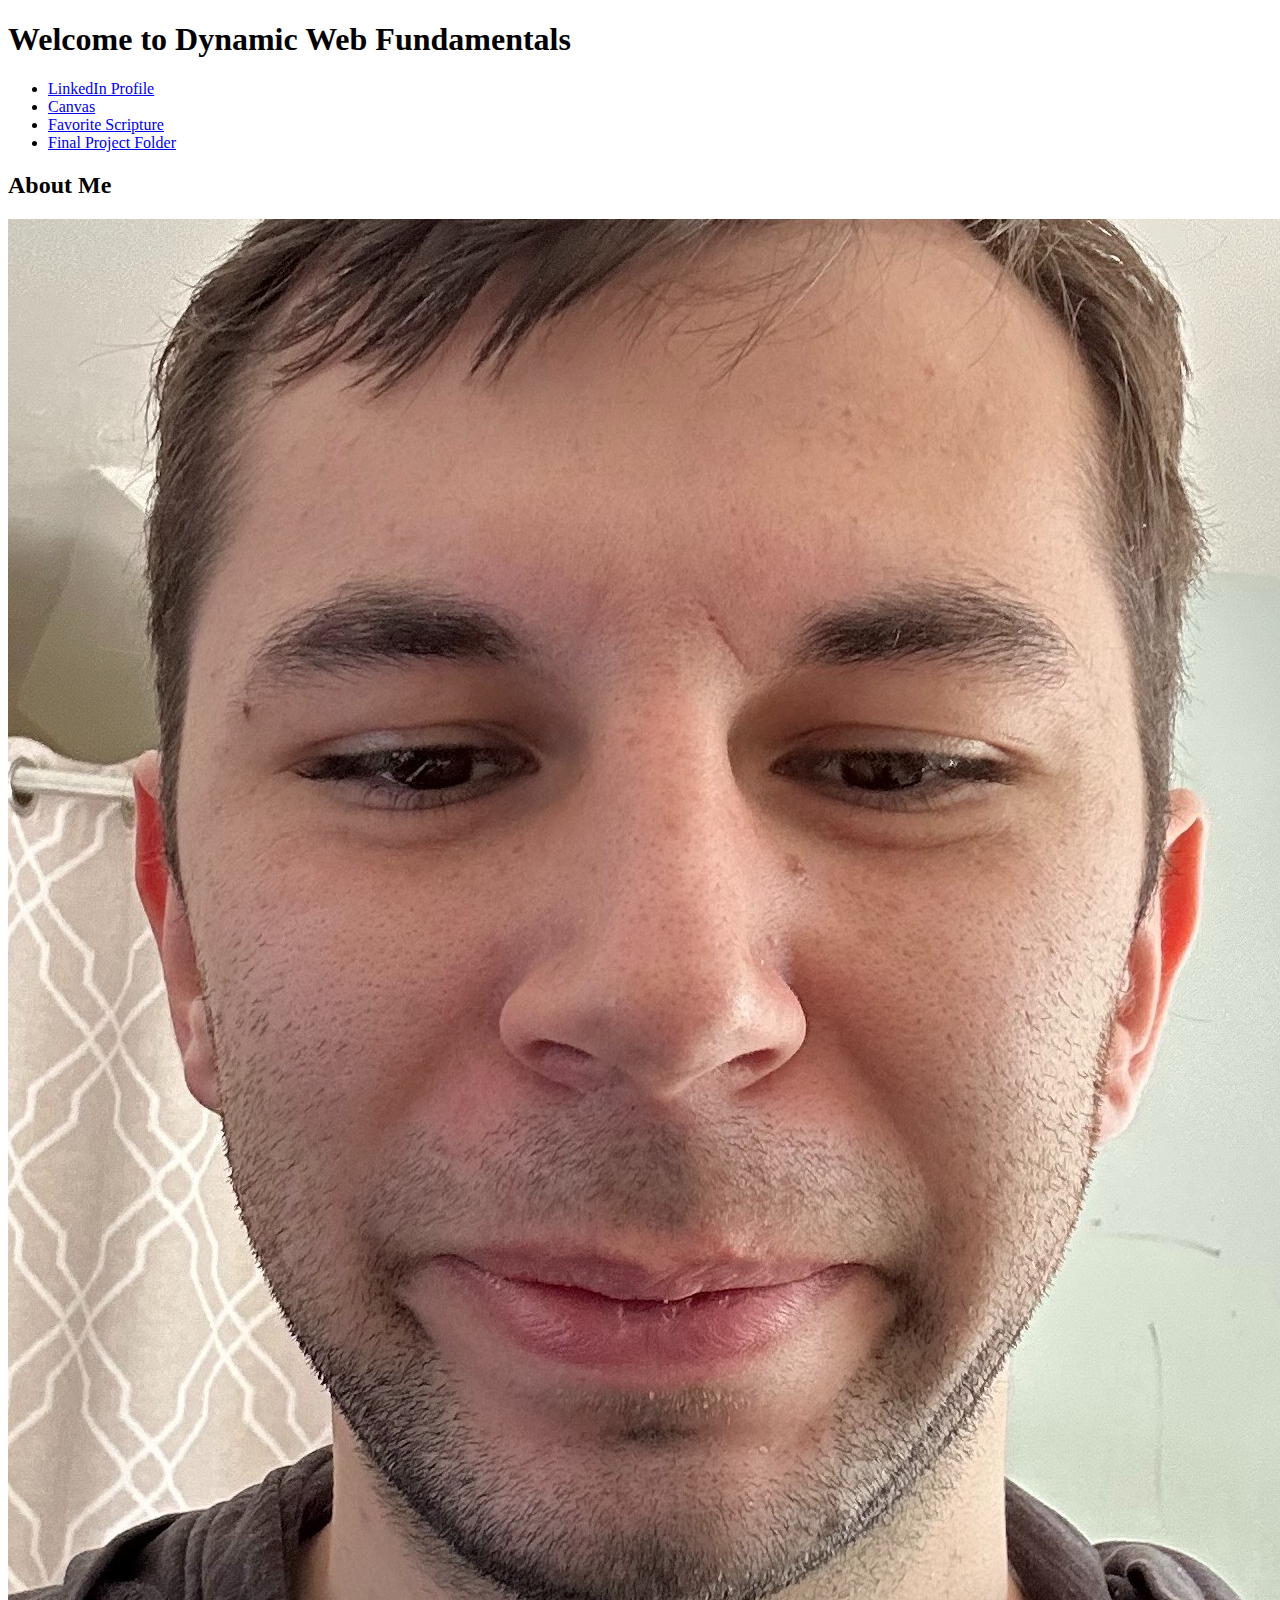
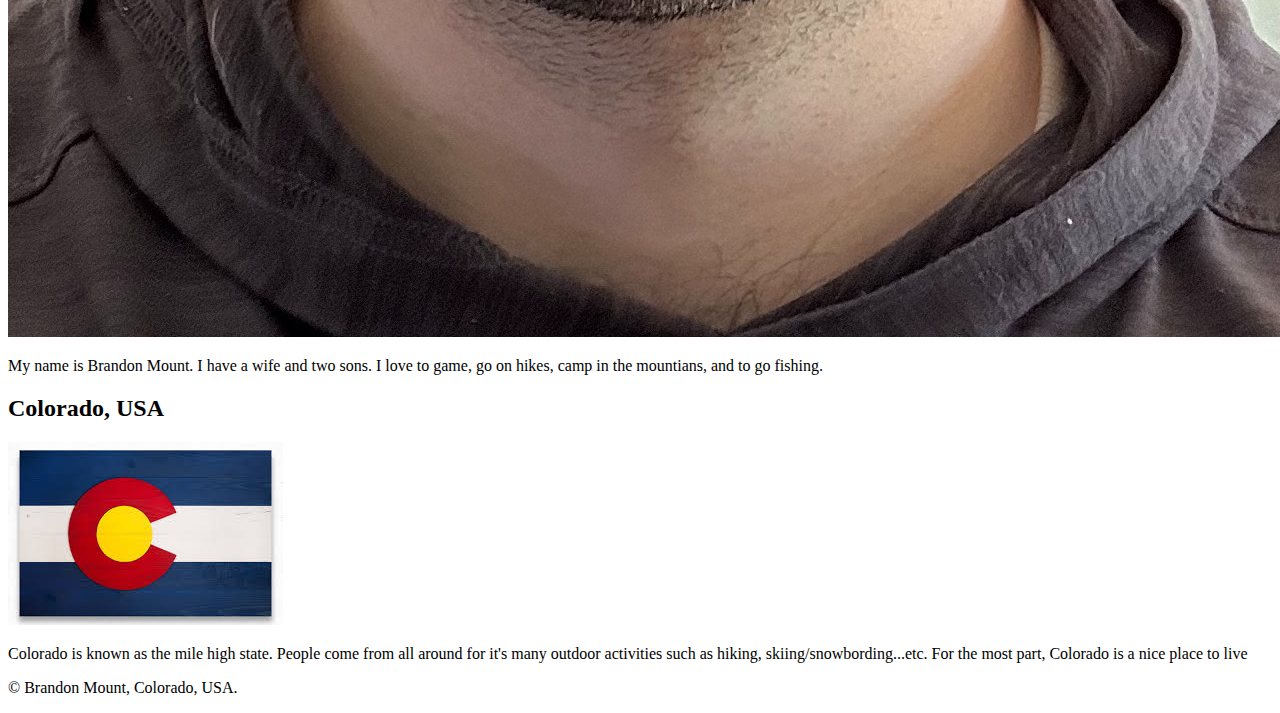
==== index.html @ b1673d18 "created a home page" ====
<!DOCTYPE html>
<html lang="en">
<head>
    <meta charset="UTF-8">
    <meta name="viewport" content="width=device-width, initial-scale=1.0">
    <title>WDD 131 - Dynamic Web Fundamentals - Brandon Mount</title>
    <meta name="description" content="WDD 131 - Dynamic Web Fundamentals. Brandon Mount. Learn about web development fundamentals with optimized images, navigation, and dynamic JavaScript updates.">
    <meta name="author" content="Brandon Mount">

    <!-- Google Fonts -->
    <link href="https://fonts.googleapis.com/css2?family=Roboto:wght@400;700&family=Open+Sans:wght@400;600&display=swap" rel="stylesheet">

    <!-- External CSS -->
    <link rel="stylesheet" href="base.css">

     <!-- JavaScript File -->
     <script src="getdates.js" defer></script>
</head>
<body>
    <!-- Header Section -->
    <header>
        <h1>Welcome to Dynamic Web Fundamentals</h1>
        <nav>
            <ul>
                <li><a href="https://www.linkedin.com/" target="_blank">LinkedIn Profile</a></li>
                <li><a href="https://byupw.instructure.com/" target="_blank">Canvas</a></li>
                <li><a href="https://www.churchofjesuschrist.org/study/scriptures" target="_blank">Favorite Scripture</a></li>
                <li><a href="#">Final Project Folder</a></li>
            </ul>
        </nav>
    </header>

    <!-- Main Section -->
    <main>
        <section class="card">
            <h2>About Me</h2>
            <img src="images/section1.jpg" alt="Section 1 Image">
            <p>My name is Brandon Mount. I have a wife and two sons. I love to game, go on hikes, camp in the mountians, and to go fishing.</p>
        </section>
        
        <section class="card">
            <h2>Colorado, USA</h2>
            <img src="images/section2.jpg" alt="Section 2 Image">
            <p>Colorado is known as the mile high state. People come from all around for it's many outdoor activities such as hiking, skiing/snowbording...etc. For the most part, Colorado is a nice place to live</p>
        </section>
    </main>

    <!-- Footer Section -->
    <footer>
        <p>&copy; <span id="currentyear"></span> Brandon Mount, Colorado, USA.</p>
        <p id="lastModified"></p>
    </footer>

   
</body>
</html>
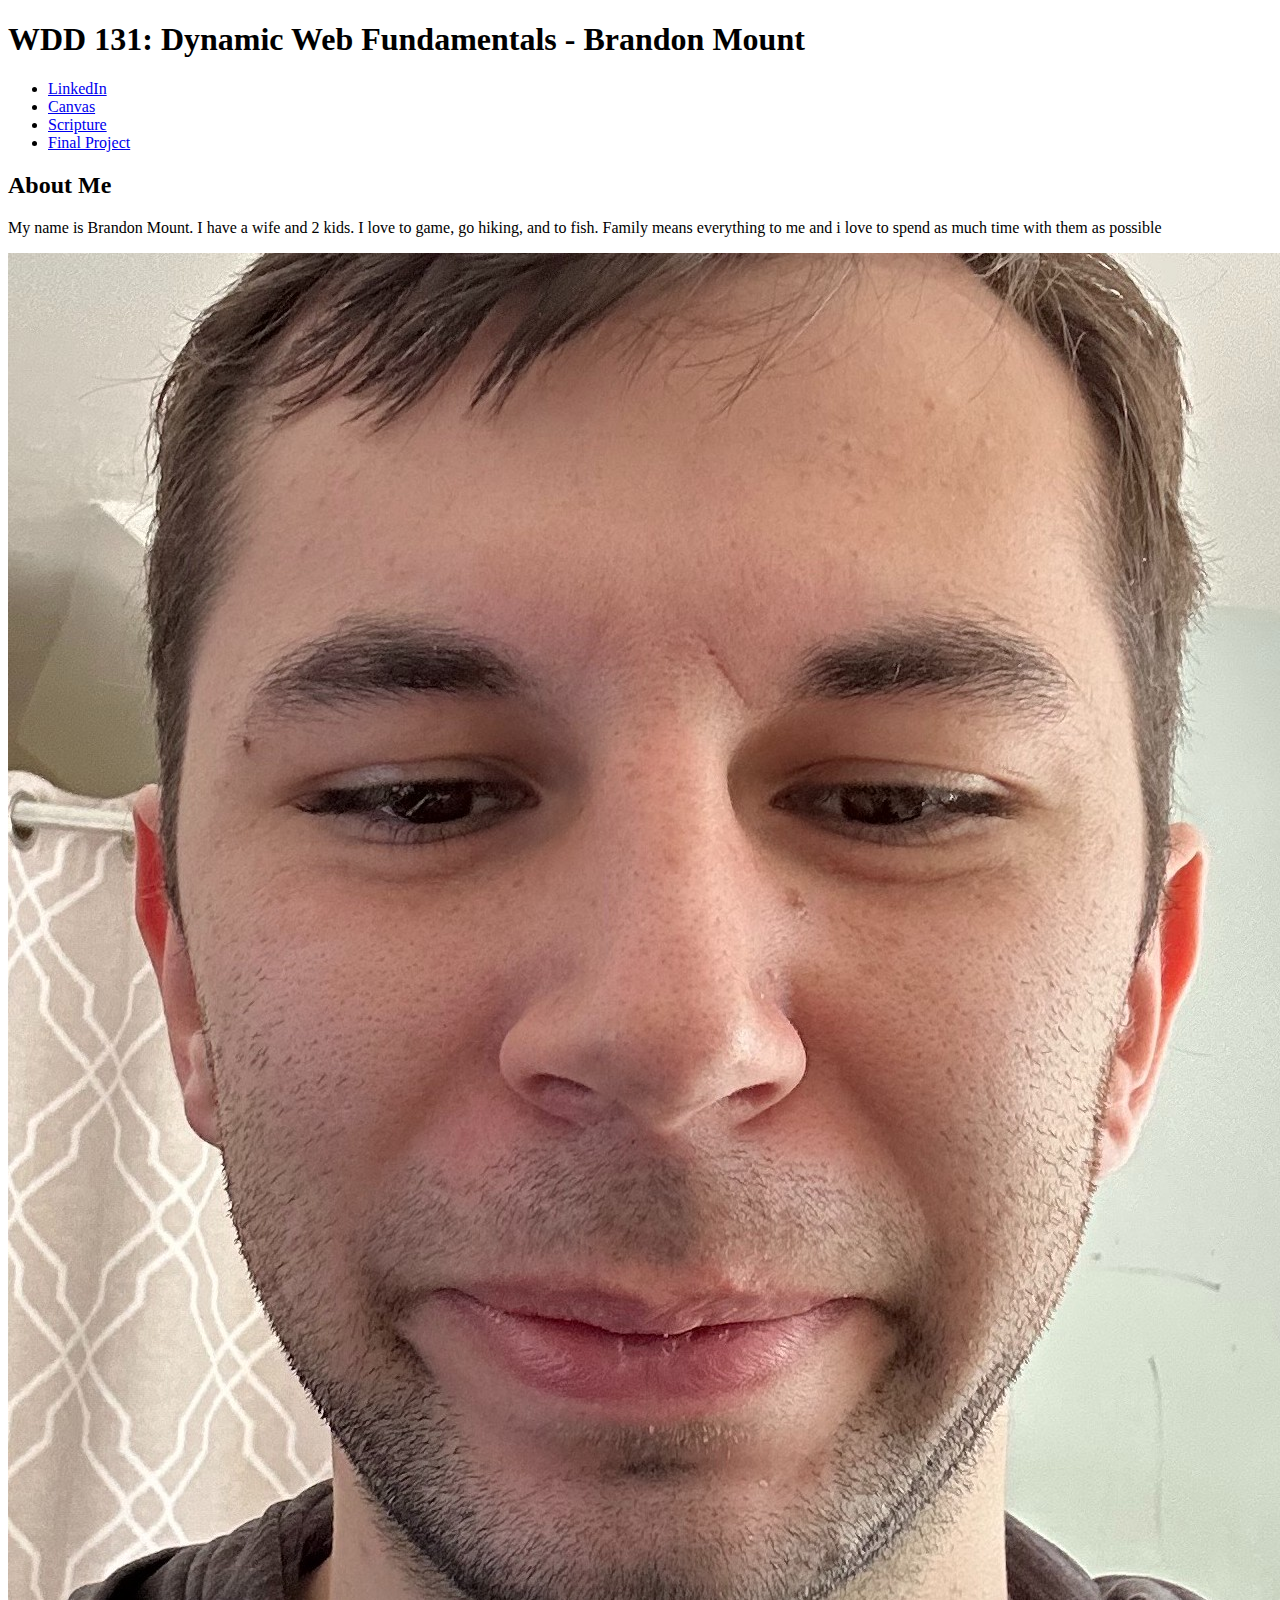
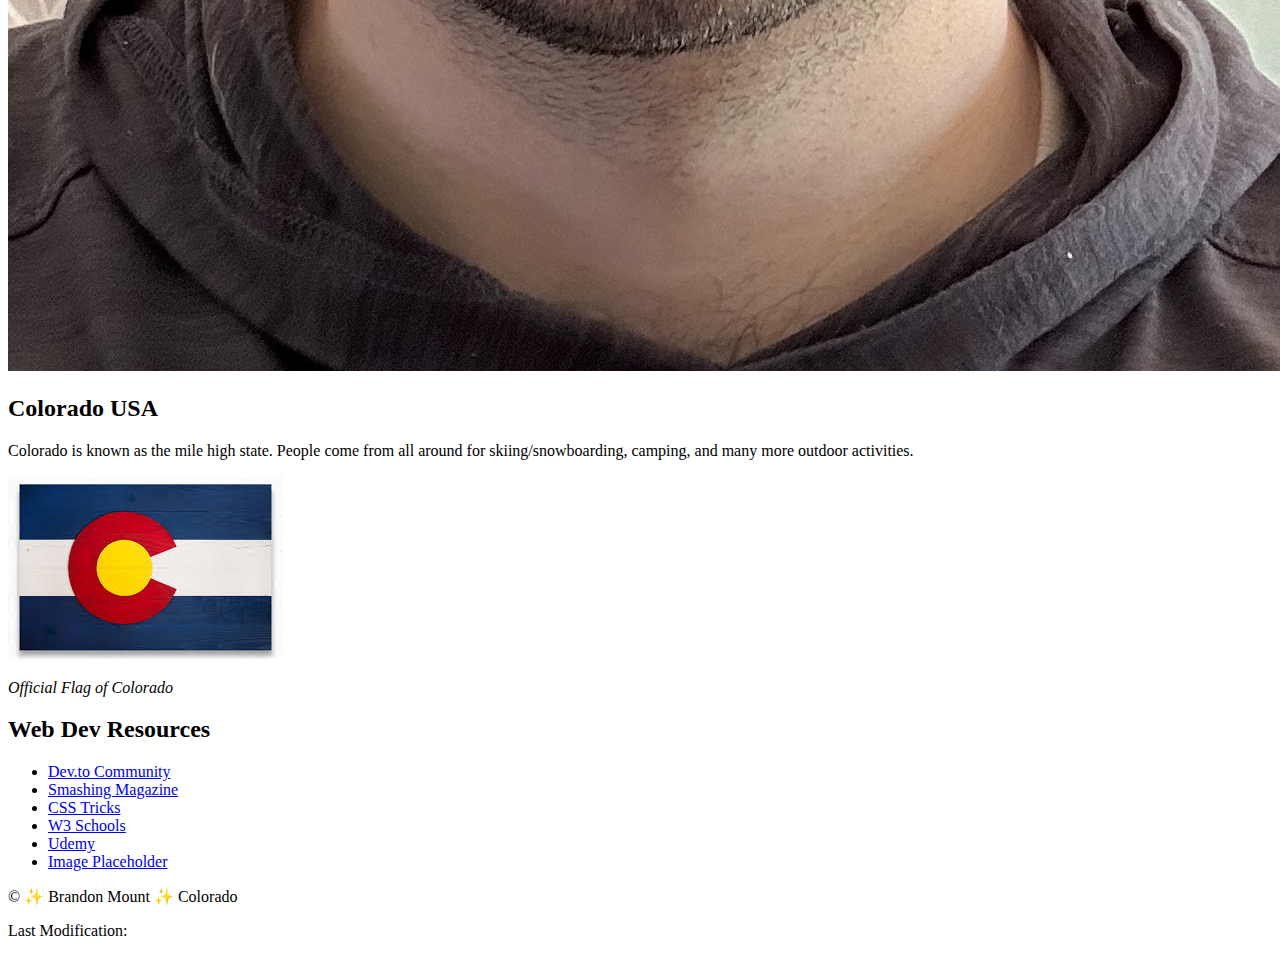
==== commit 57d1e89c: "adjusted some code" ====
--- a/index.html
+++ b/index.html
@@ -3,8 +3,8 @@
 <head>
     <meta charset="UTF-8">
     <meta name="viewport" content="width=device-width, initial-scale=1.0">
-    <title>WDD 131 - Dynamic Web Fundamentals - Brandon Mount</title>
-    <meta name="description" content="WDD 131 - Dynamic Web Fundamentals. Brandon Mount. Learn about web development fundamentals with optimized images, navigation, and dynamic JavaScript updates.">
+    <title>WDD 131: Dynamic Web Fundamentals - Brandon Mount</title>
+    <meta name="description" content="Dynamic Web Fundamentals project for Rubia M. Francesco">
     <meta name="author" content="Brandon Mount">
 
     <!-- Google Fonts -->
@@ -13,44 +13,56 @@
     <!-- External CSS -->
     <link rel="stylesheet" href="base.css">
 
-     <!-- JavaScript File -->
-     <script src="getdates.js" defer></script>
+    <!-- JavaScript File -->
+    <script src="getdates.js" defer></script>
 </head>
 <body>
     <!-- Header Section -->
     <header>
-        <h1>Welcome to Dynamic Web Fundamentals</h1>
+        <h1>WDD 131: Dynamic Web Fundamentals - <span>Brandon Mount</span></h1>
         <nav>
             <ul>
-                <li><a href="https://www.linkedin.com/" target="_blank">LinkedIn Profile</a></li>
-                <li><a href="https://byupw.instructure.com/" target="_blank">Canvas</a></li>
-                <li><a href="https://www.churchofjesuschrist.org/study/scriptures" target="_blank">Favorite Scripture</a></li>
-                <li><a href="#">Final Project Folder</a></li>
+                <li><a href="#">LinkedIn</a></li>
+                <li><a href="#">Canvas</a></li>
+                <li><a href="#">Scripture</a></li>
+                <li><a href="#">Final Project</a></li>
             </ul>
         </nav>
     </header>
 
     <!-- Main Section -->
     <main>
-        <section class="card">
+        <section class="about">
             <h2>About Me</h2>
-            <img src="images/section1.jpg" alt="Section 1 Image">
-            <p>My name is Brandon Mount. I have a wife and two sons. I love to game, go on hikes, camp in the mountians, and to go fishing.</p>
+            <p>My name is Brandon Mount. I have a wife and 2 kids. I love to game, go hiking, and to fish. Family means everything to me and i love to spend as much time with them as possible</p>
+            <img src="images/section1.jpg" alt="Brandon Mount">
         </section>
-        
-        <section class="card">
-            <h2>Colorado, USA</h2>
-            <img src="images/section2.jpg" alt="Section 2 Image">
-            <p>Colorado is known as the mile high state. People come from all around for it's many outdoor activities such as hiking, skiing/snowbording...etc. For the most part, Colorado is a nice place to live</p>
+
+        <section class="location">
+            <h2>Colorado USA</h2>
+            <p>Colorado is known as the mile high state. People come from all around for skiing/snowboarding, camping, and many more outdoor activities.</p>
+            <img src="images/section2.jpg" alt="Official Flag of Colorado">
+            <p><em>Official Flag of Colorado</em></p>
+        </section>
+
+        <section class="resources">
+            <h2>Web Dev Resources</h2>
+            <ul>
+                <li><a href="#">Dev.to Community</a></li>
+                <li><a href="#">Smashing Magazine</a></li>
+                <li><a href="#">CSS Tricks</a></li>
+                <li><a href="#">W3 Schools</a></li>
+                <li><a href="#">Udemy</a></li>
+                <li><a href="#">Image Placeholder</a></li>
+            </ul>
         </section>
     </main>
 
     <!-- Footer Section -->
     <footer>
-        <p>&copy; <span id="currentyear"></span> Brandon Mount, Colorado, USA.</p>
-        <p id="lastModified"></p>
+        <p>&copy; <span id="currentyear"></span> ✨ Brandon Mount ✨ Colorado</p>
+        <p id="lastModified">Last Modification: </p>
     </footer>
-
-   
 </body>
 </html>
+
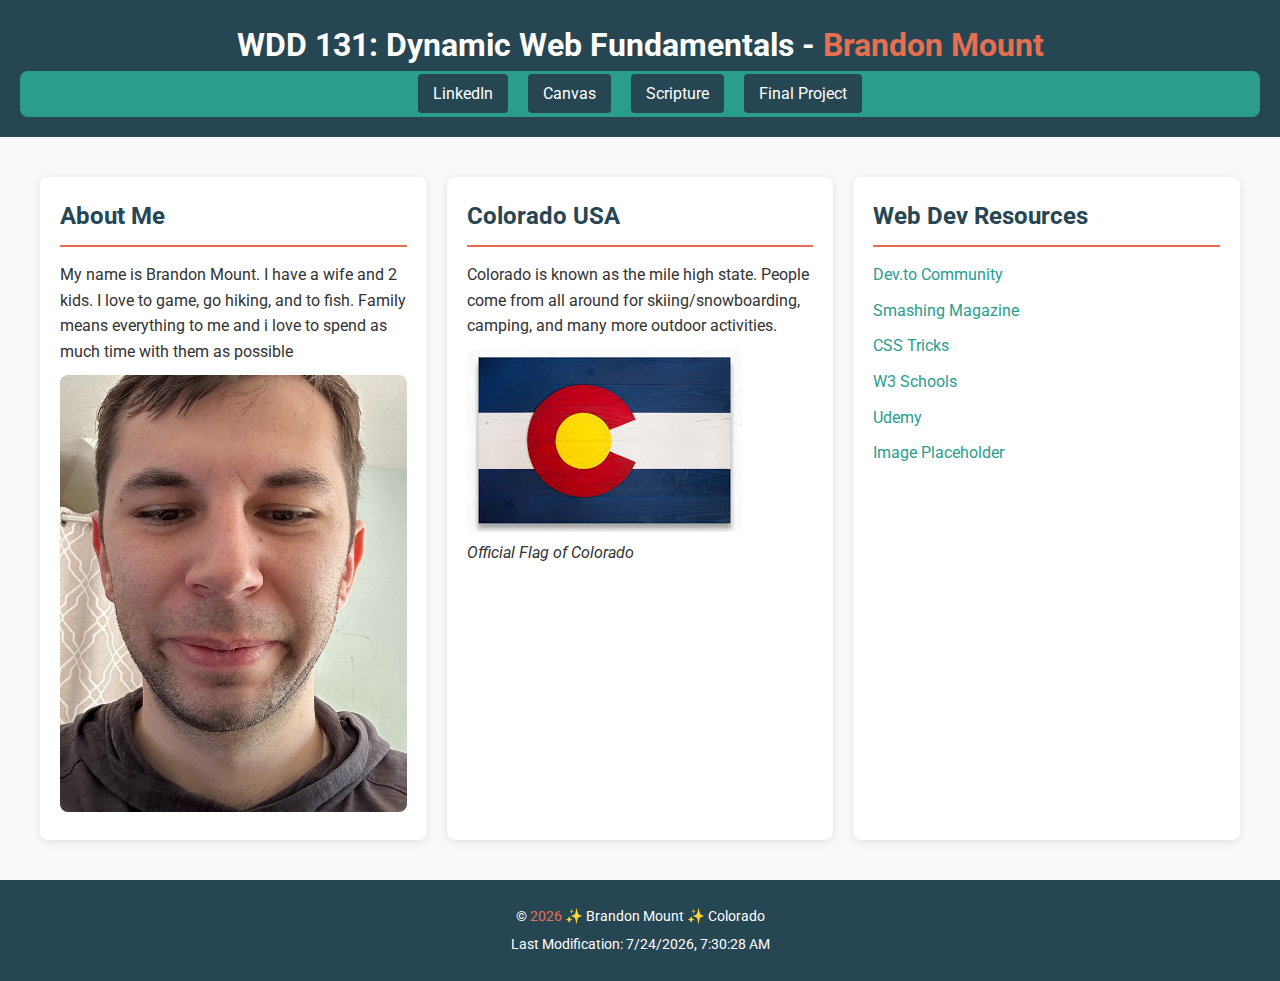
==== commit facc7ad4: "I made some changes to the CSS and Java for the temples.html file, and I found out that I have been " ====
--- a/index.html
+++ b/index.html
@@ -4,17 +4,17 @@
     <meta charset="UTF-8">
     <meta name="viewport" content="width=device-width, initial-scale=1.0">
     <title>WDD 131: Dynamic Web Fundamentals - Brandon Mount</title>
-    <meta name="description" content="Dynamic Web Fundamentals project for Rubia M. Francesco">
+    <meta name="description" content="Dynamic Web Fundamentals project for Brandon Mount">
     <meta name="author" content="Brandon Mount">
 
     <!-- Google Fonts -->
     <link href="https://fonts.googleapis.com/css2?family=Roboto:wght@400;700&family=Open+Sans:wght@400;600&display=swap" rel="stylesheet">
 
     <!-- External CSS -->
-    <link rel="stylesheet" href="base.css">
+    <link rel="stylesheet" href="styles/base.css">
 
     <!-- JavaScript File -->
-    <script src="getdates.js" defer></script>
+    <script src="scripts/getdates.js" defer></script>
 </head>
 <body>
     <!-- Header Section -->
--- a/styles/base.css
+++ b/styles/base.css
@@ -0,0 +1,128 @@
+/* Reset some default browser styles */
+body, h1, h2, p, ul, li {
+    margin: 0;
+    padding: 0;
+    list-style: none;
+}
+
+/* Apply global styles */
+body {
+    font-family: 'Roboto', 'Open Sans', sans-serif;
+    background-color: #f9f9f9;
+    color: #333;
+    line-height: 1.6;
+}
+
+/* Header Styles */
+header {
+    background-color: #264653;
+    color: #fff;
+    padding: 20px;
+    text-align: center;
+}
+
+header h1 {
+    font-size: 2rem;
+}
+
+header h1 span {
+    color: #e76f51;
+}
+
+/* Navigation Styles */
+nav ul {
+    display: flex;
+    justify-content: center;
+    background-color: #2a9d8f;
+    padding: 10px;
+    border-radius: 8px;
+}
+
+nav ul li {
+    margin: 0 10px;
+}
+
+nav ul li a {
+    color: #fff;
+    text-decoration: none;
+    padding: 10px 15px;
+    background-color: #264653;
+    border-radius: 4px;
+    transition: background-color 0.3s;
+}
+
+nav ul li a:hover {
+    background-color: #e76f51;
+}
+
+/* Main Section Styles */
+main {
+    max-width: 1200px;
+    margin: 20px auto;
+    padding: 20px;
+    display: grid;
+    grid-template-columns: 1fr 1fr 1fr;
+    gap: 20px;
+}
+
+/* About Section Styles */
+.about, .location, .resources {
+    background-color: #fff;
+    padding: 20px;
+    border-radius: 8px;
+    box-shadow: 0 2px 8px rgba(0, 0, 0, 0.1);
+}
+
+.about img, .location img {
+    max-width: 100%;
+    border-radius: 8px;
+    margin-top: 10px;
+}
+
+.about h2, .location h2, .resources h2 {
+    color: #264653;
+    border-bottom: 2px solid #e76f51;
+    padding-bottom: 10px;
+    margin-bottom: 15px;
+}
+
+.resources ul {
+    padding: 0;
+}
+
+.resources ul li {
+    margin-bottom: 10px;
+}
+
+.resources ul li a {
+    color: #2a9d8f;
+    text-decoration: none;
+}
+
+.resources ul li a:hover {
+    text-decoration: underline;
+}
+
+/* Footer Styles */
+footer {
+    text-align: center;
+    padding: 20px;
+    background-color: #264653;
+    color: #fff;
+}
+
+footer p {
+    margin: 5px 0;
+    font-size: 0.9rem;
+}
+
+footer p span {
+    color: #e76f51;
+}
+
+/* Responsive Design */
+@media (max-width: 768px) {
+    main {
+        grid-template-columns: 1fr;
+    }
+}
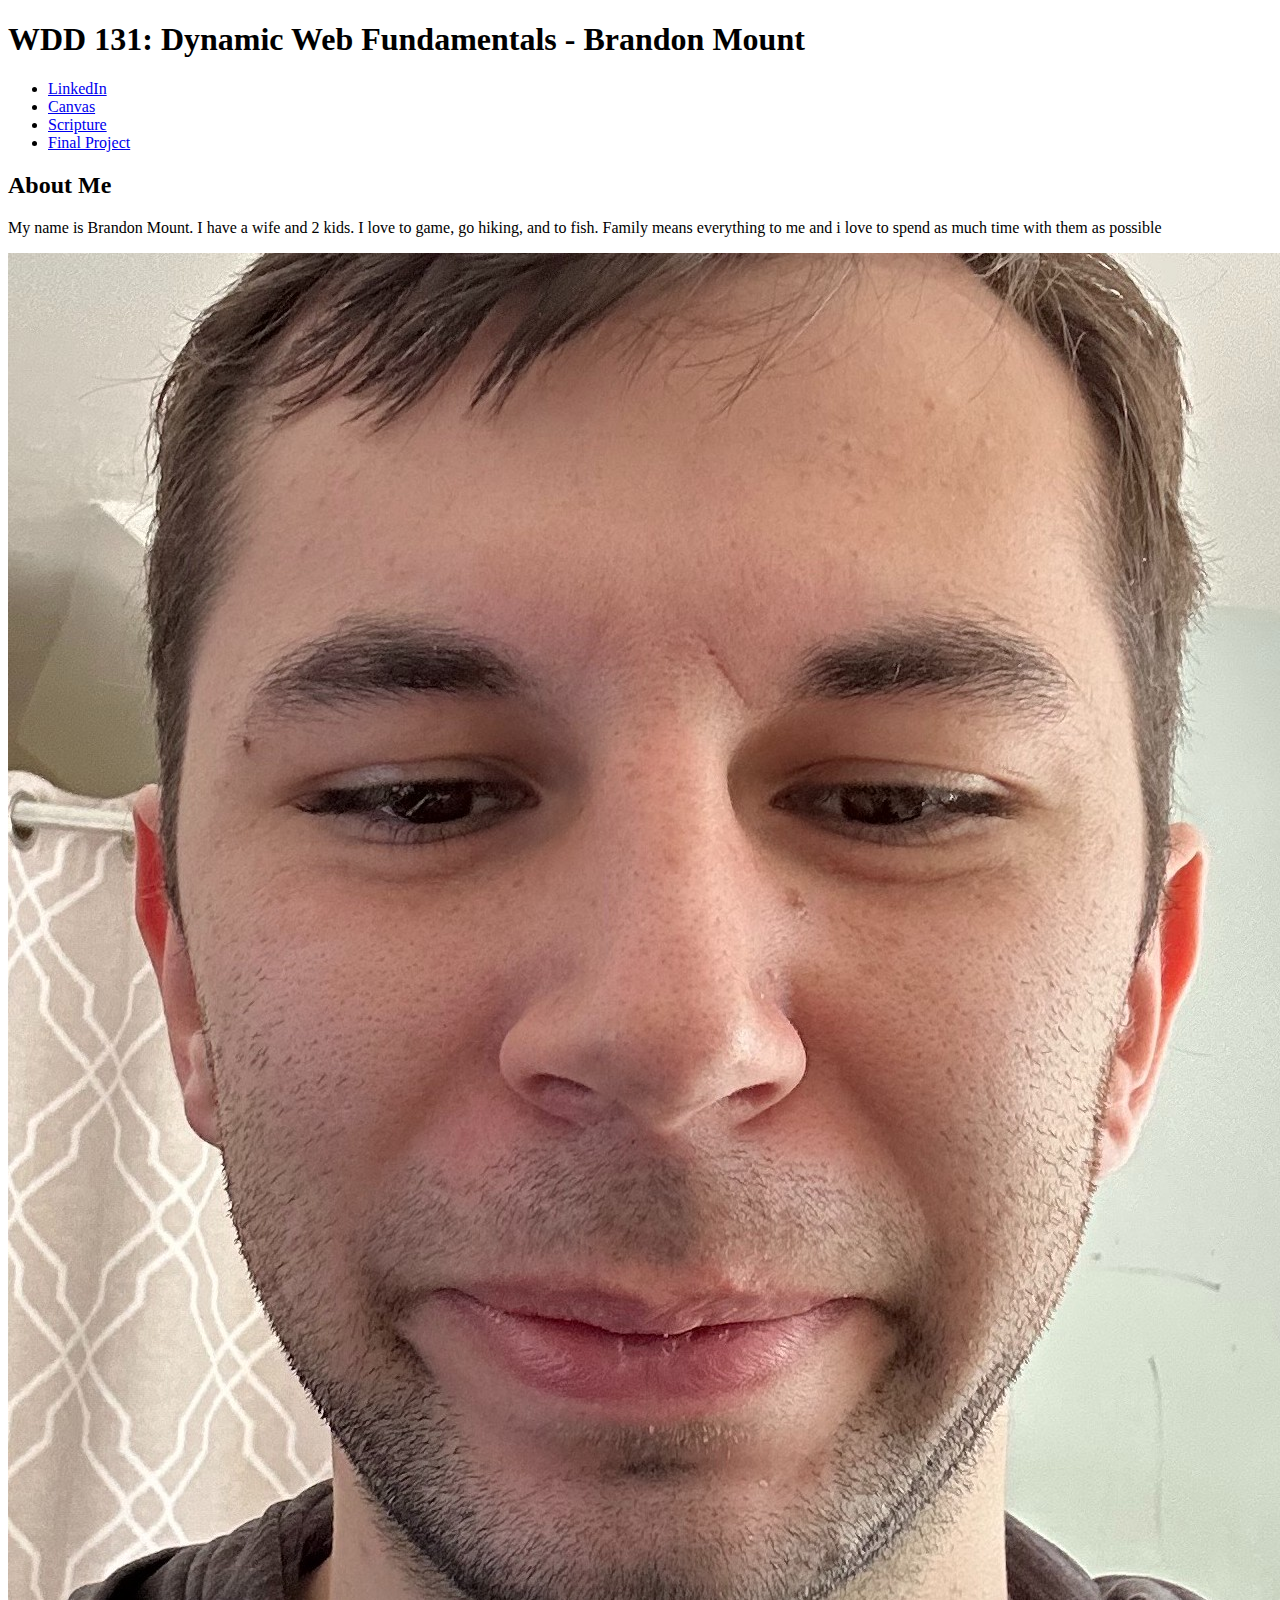
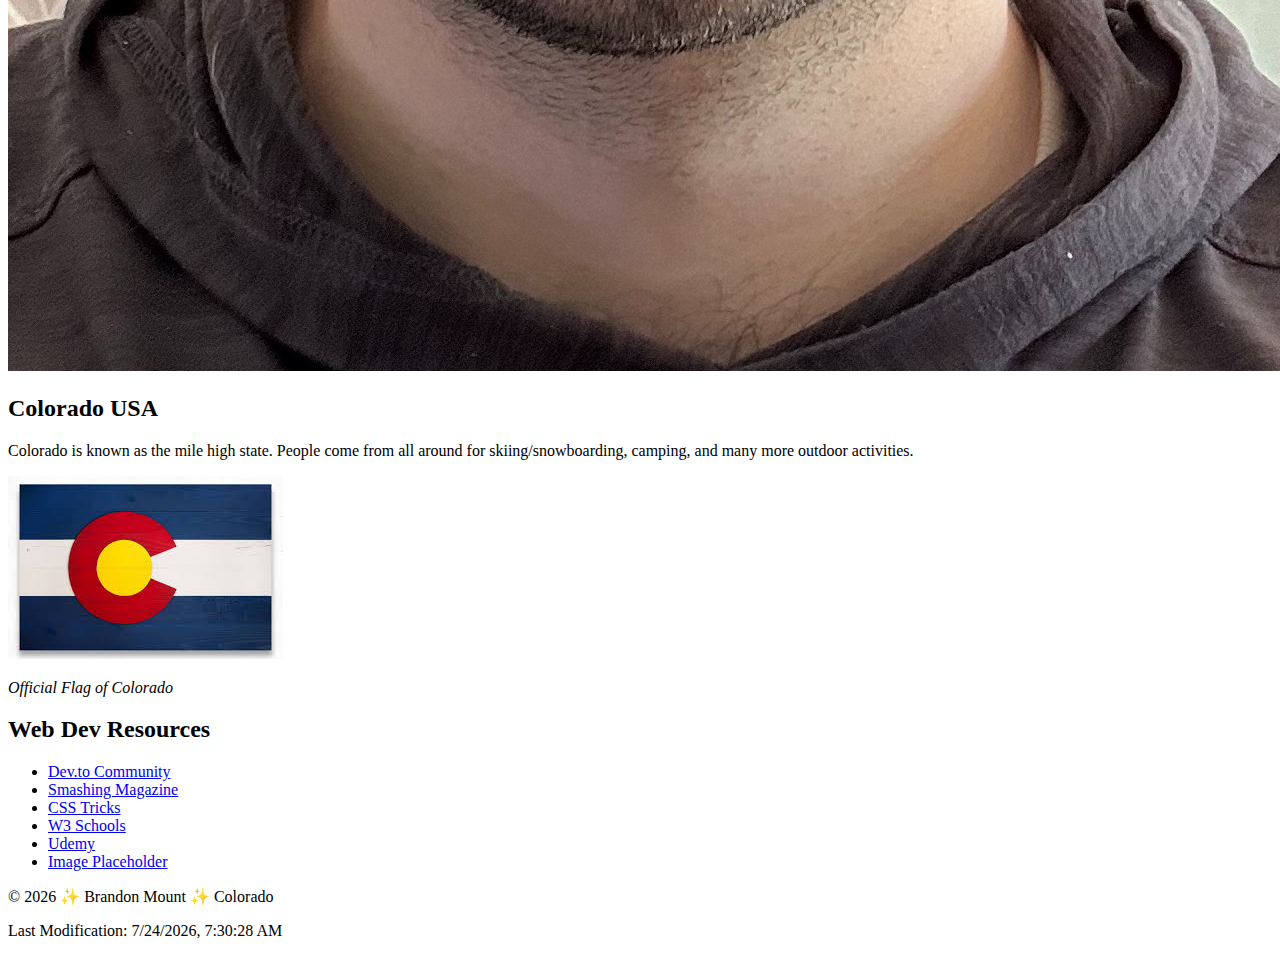
==== commit 8359adb1: "made the form site" ====
--- a/index.html
+++ b/index.html
@@ -9,9 +9,9 @@
 
     <!-- Google Fonts -->
     <link href="https://fonts.googleapis.com/css2?family=Roboto:wght@400;700&family=Open+Sans:wght@400;600&display=swap" rel="stylesheet">
-
-    <!-- External CSS -->
-    <link rel="stylesheet" href="styles/base.css">
+    
+    <!-- CSS File -->
+    <link rel="stylesheet" href="styles/styles.css">
 
     <!-- JavaScript File -->
     <script src="scripts/getdates.js" defer></script>
